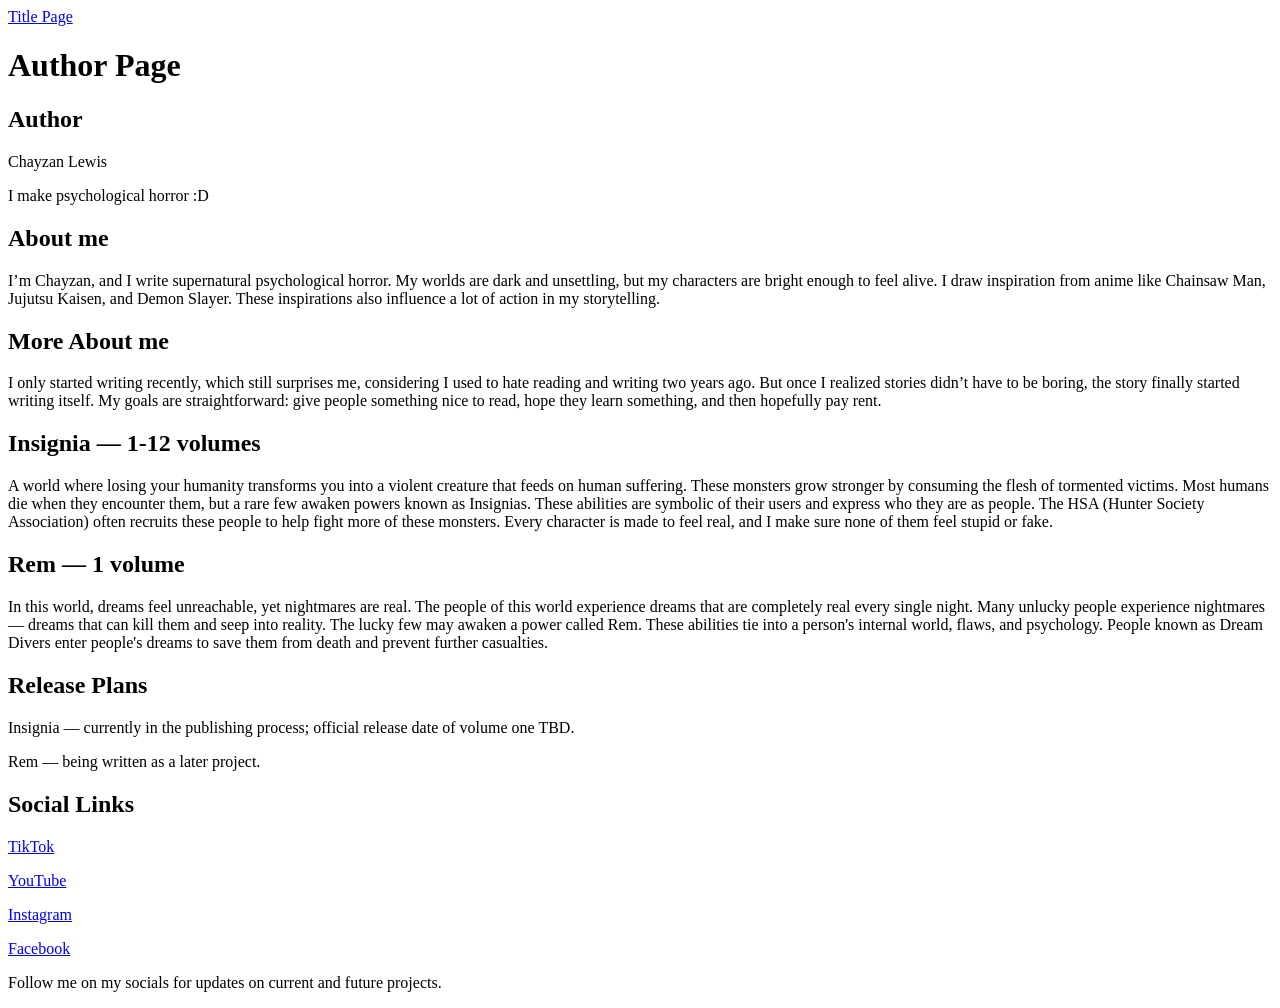
==== author.html @ 24f2f399 "Rename Author Page.txt to author.html" ====
<!DOCTYPE html>
<html>
    <head>
        <title>Author Page</title>
        <link rel="stylesheet" href="Css.css">
    </head>
    <body>
        <main>
            <a href="index.html">Title Page</a>
            <h1>Author Page</h1>
            <h2>Author</h2>

<p>Chayzan Lewis</p>  

<p>I make psychological horror :D</p>

<h2>About me</h2>

<p>
I’m Chayzan, and I write supernatural psychological horror. My worlds are dark and unsettling, but my characters are bright enough to feel alive. I draw inspiration from anime like Chainsaw Man, Jujutsu Kaisen, and Demon Slayer. These inspirations also influence a lot of action in my storytelling.
</p>

<h2>More About me</h2>

<p>
I only started writing recently, which still surprises me, considering I used to hate reading and writing two years ago. But once I realized stories didn’t have to be boring, the story finally started writing itself. My goals are straightforward: give people something nice to read, hope they learn something, and then hopefully pay rent.
</p>

<h2>Insignia — 1-12 volumes</h2>

<p>
A world where losing your humanity transforms you into a violent creature that feeds on human suffering. These monsters grow stronger by consuming the flesh of tormented victims. Most humans die when they encounter them, but a rare few awaken powers known as Insignias. These abilities are symbolic of their users and express who they are as people. The HSA (Hunter Society Association) often recruits these people to help fight more of these monsters. Every character is made to feel real, and I make sure none of them feel stupid or fake.
</p>

<h2>Rem — 1 volume</h2>

<p>
In this world, dreams feel unreachable, yet nightmares are real. The people of this world experience dreams that are completely real every single night. Many unlucky people experience nightmares — dreams that can kill them and seep into reality. The lucky few may awaken a power called Rem. These abilities tie into a person's internal world, flaws, and psychology. People known as Dream Divers enter people's dreams to save them from death and prevent further casualties.
</p>

<h2>Release Plans</h2>

<p>
Insignia — currently in the publishing process; official release date of volume one TBD.
</p>

<p>
Rem — being written as a later project.
</p>

<h2>Social Links</h2>

<p>
<a href = https://www.tiktok.com/@scribe_56>TikTok</a>
</p>

<p>
<a href = https://www.youtube.com/@Scribes_56>YouTube</a>
</p>

<p>
<a href =  https://www.instagram.com/scribes_56>Instagram</a>
</p>

<p>
<a href = https://www.facebook.com/share/p/1EnH53ydr8/>Facebook</a>
</p>

<p>
Follow me on my socials for updates on current and future projects.
</p>
        </main>
    </body>
</html>
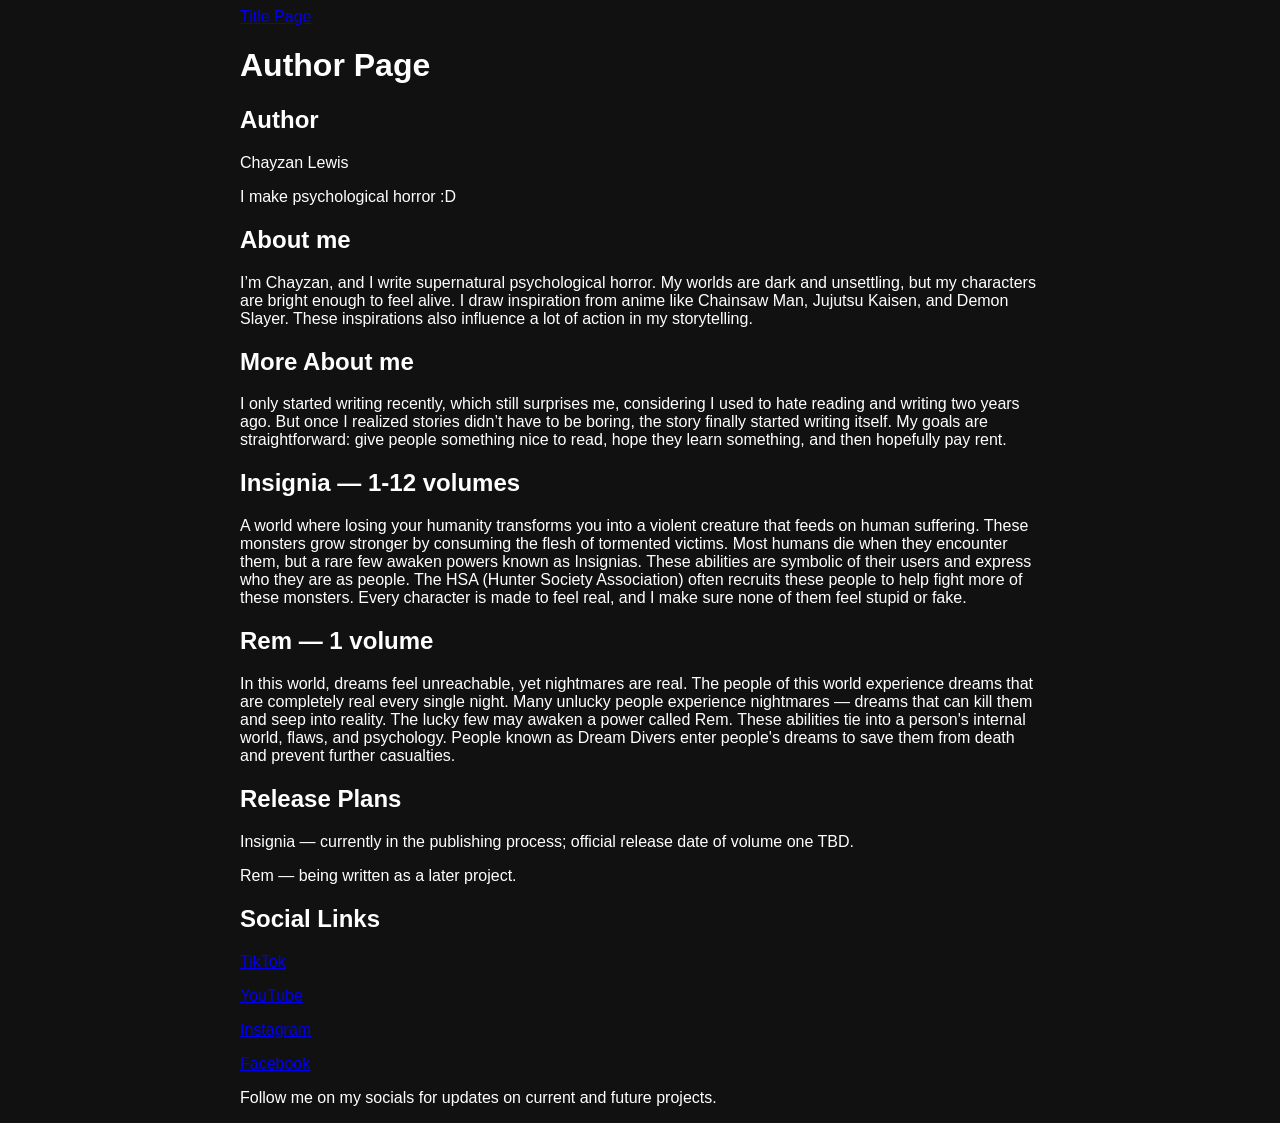
==== commit 3d5e4b27: "Update stylesheet link in author.html" ====
--- a/author.html
+++ b/author.html
@@ -2,7 +2,7 @@
 <html>
     <head>
         <title>Author Page</title>
-        <link rel="stylesheet" href="Css.css">
+        <link rel="stylesheet" href="style.css">
     </head>
     <body>
         <main>
--- a/style.css
+++ b/style.css
@@ -0,0 +1,23 @@
+body {
+    font-family: Arial, sans-serif;
+    background-color: #111;
+    color: white;
+}
+
+main {
+    max-width: 800px;
+    margin: auto;
+}
+
+img {
+    max-width: 100%;
+}
+
+button {
+    padding: 10px 15px;
+    font-size: 16px;
+}
+img {
+    width: 300px;
+    height: auto;
+}
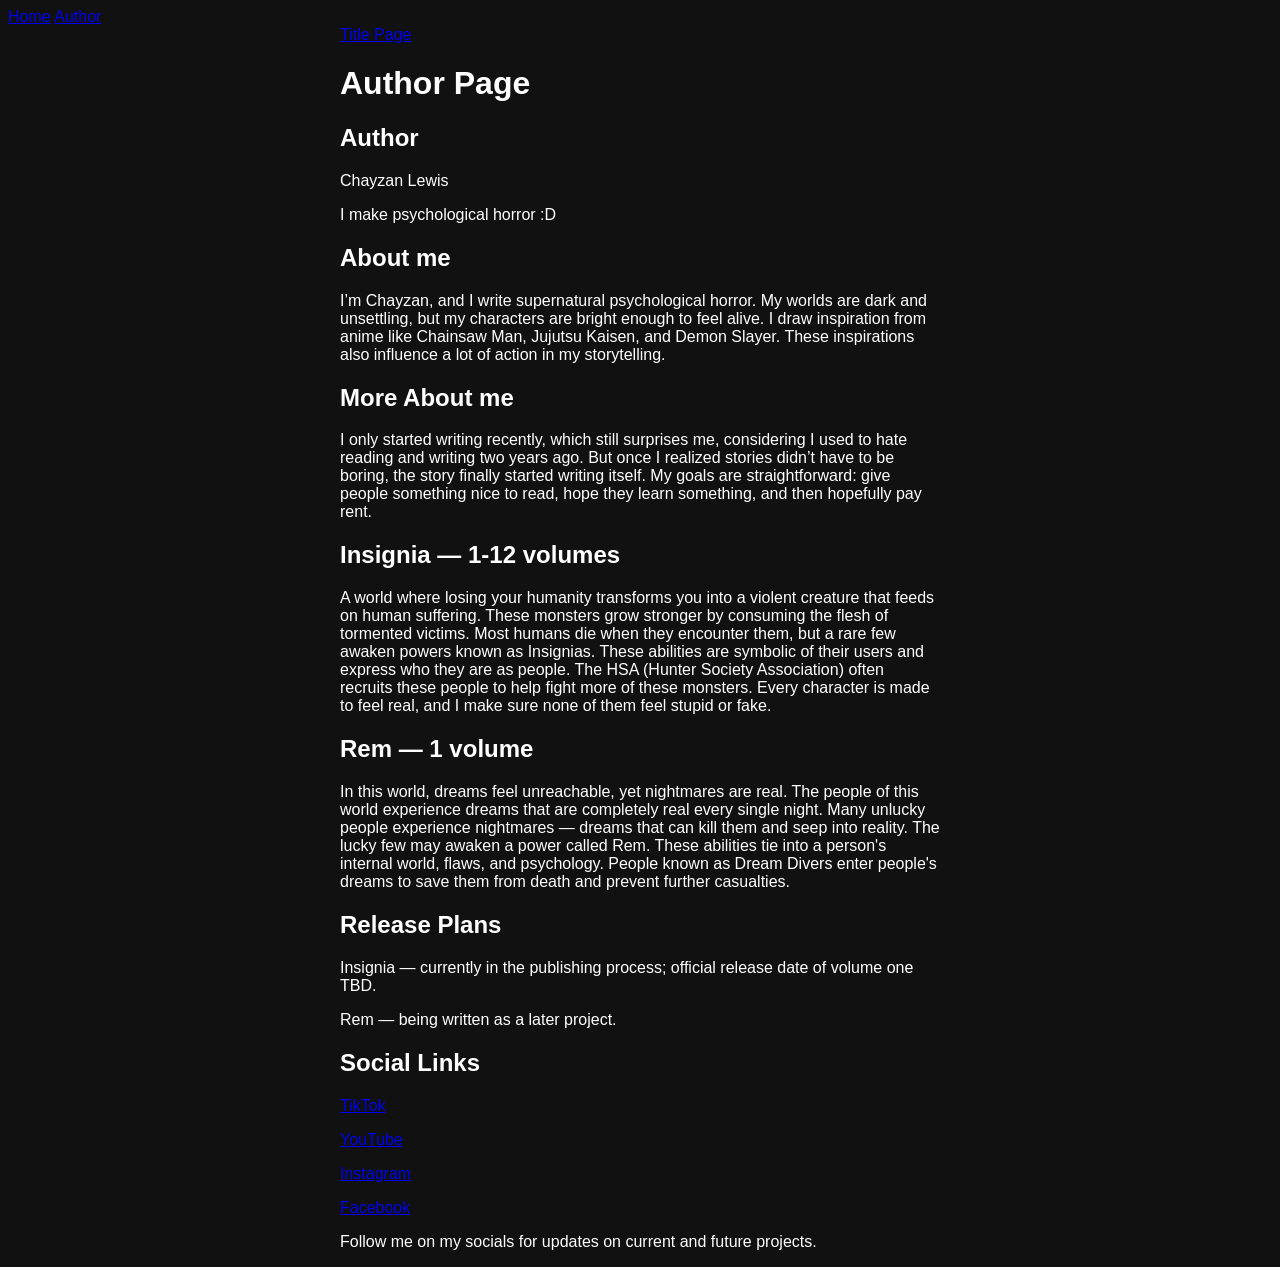
==== commit de407bfc: "Add navigation links to author.html" ====
--- a/author.html
+++ b/author.html
@@ -5,6 +5,10 @@
         <link rel="stylesheet" href="style.css">
     </head>
     <body>
+        <nav>
+    <a href="index.html">Home</a>
+    <a href="author.html">Author</a>
+        </nav>
         <main>
             <a href="index.html">Title Page</a>
             <h1>Author Page</h1>
--- a/style.css
+++ b/style.css
@@ -5,7 +5,7 @@
 }
 
 main {
-    max-width: 800px;
+    max-width: 600px;
     margin: auto;
 }
 
@@ -16,6 +16,7 @@
 button {
     padding: 10px 15px;
     font-size: 16px;
+    color: black;
 }
 img {
     width: 300px;
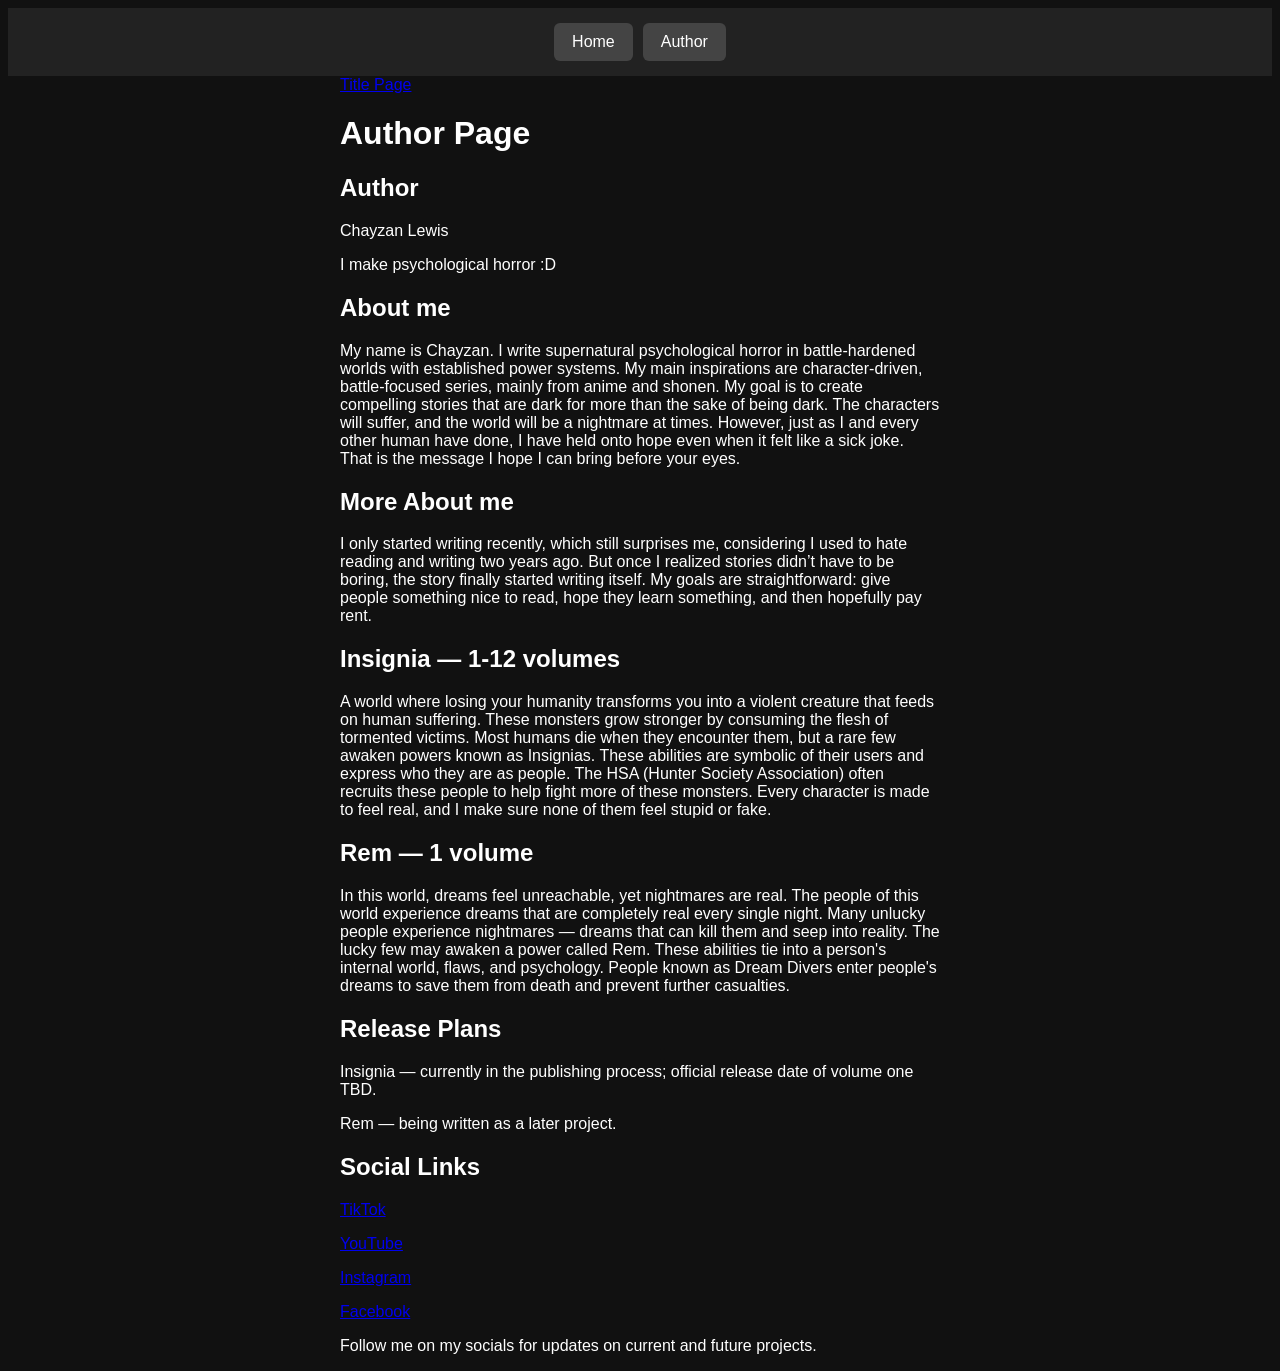
==== commit 8d637f45: "Revise author bio for clarity and depth Updated author description to reflect a more nuanced perspec" ====
--- a/author.html
+++ b/author.html
@@ -6,8 +6,8 @@
     </head>
     <body>
         <nav>
-    <a href="index.html">Home</a>
-    <a href="author.html">Author</a>
+            <a href="index.html">Home</a>
+            <a href="author.html">Author</a>
         </nav>
         <main>
             <a href="index.html">Title Page</a>
@@ -21,7 +21,7 @@
 <h2>About me</h2>
 
 <p>
-I’m Chayzan, and I write supernatural psychological horror. My worlds are dark and unsettling, but my characters are bright enough to feel alive. I draw inspiration from anime like Chainsaw Man, Jujutsu Kaisen, and Demon Slayer. These inspirations also influence a lot of action in my storytelling.
+My name is Chayzan. I write supernatural psychological horror in battle-hardened worlds with established power systems. My main inspirations are character-driven, battle-focused series, mainly from anime and shonen. My goal is to create compelling stories that are dark for more than the sake of being dark. The characters will suffer, and the world will be a nightmare at times. However, just as I and every other human have done, I have held onto hope even when it felt like a sick joke. That is the message I hope I can bring before your eyes.
 </p>
 
 <h2>More About me</h2>
--- a/style.css
+++ b/style.css
@@ -19,6 +19,25 @@
     color: black;
 }
 img {
-    width: 300px;
+    width: 520px;
     height: auto;
 }
+nav {
+    display: flex;
+    justify-content: center;
+    gap: 10px;
+    padding: 15px;
+    background-color: #222;
+}
+
+nav a {
+    background-color: #444;
+    color: white;
+    padding: 10px 18px;
+    text-decoration: none;
+    border-radius: 6px;
+}
+
+nav a:hover {
+    background-color: #665;
+}
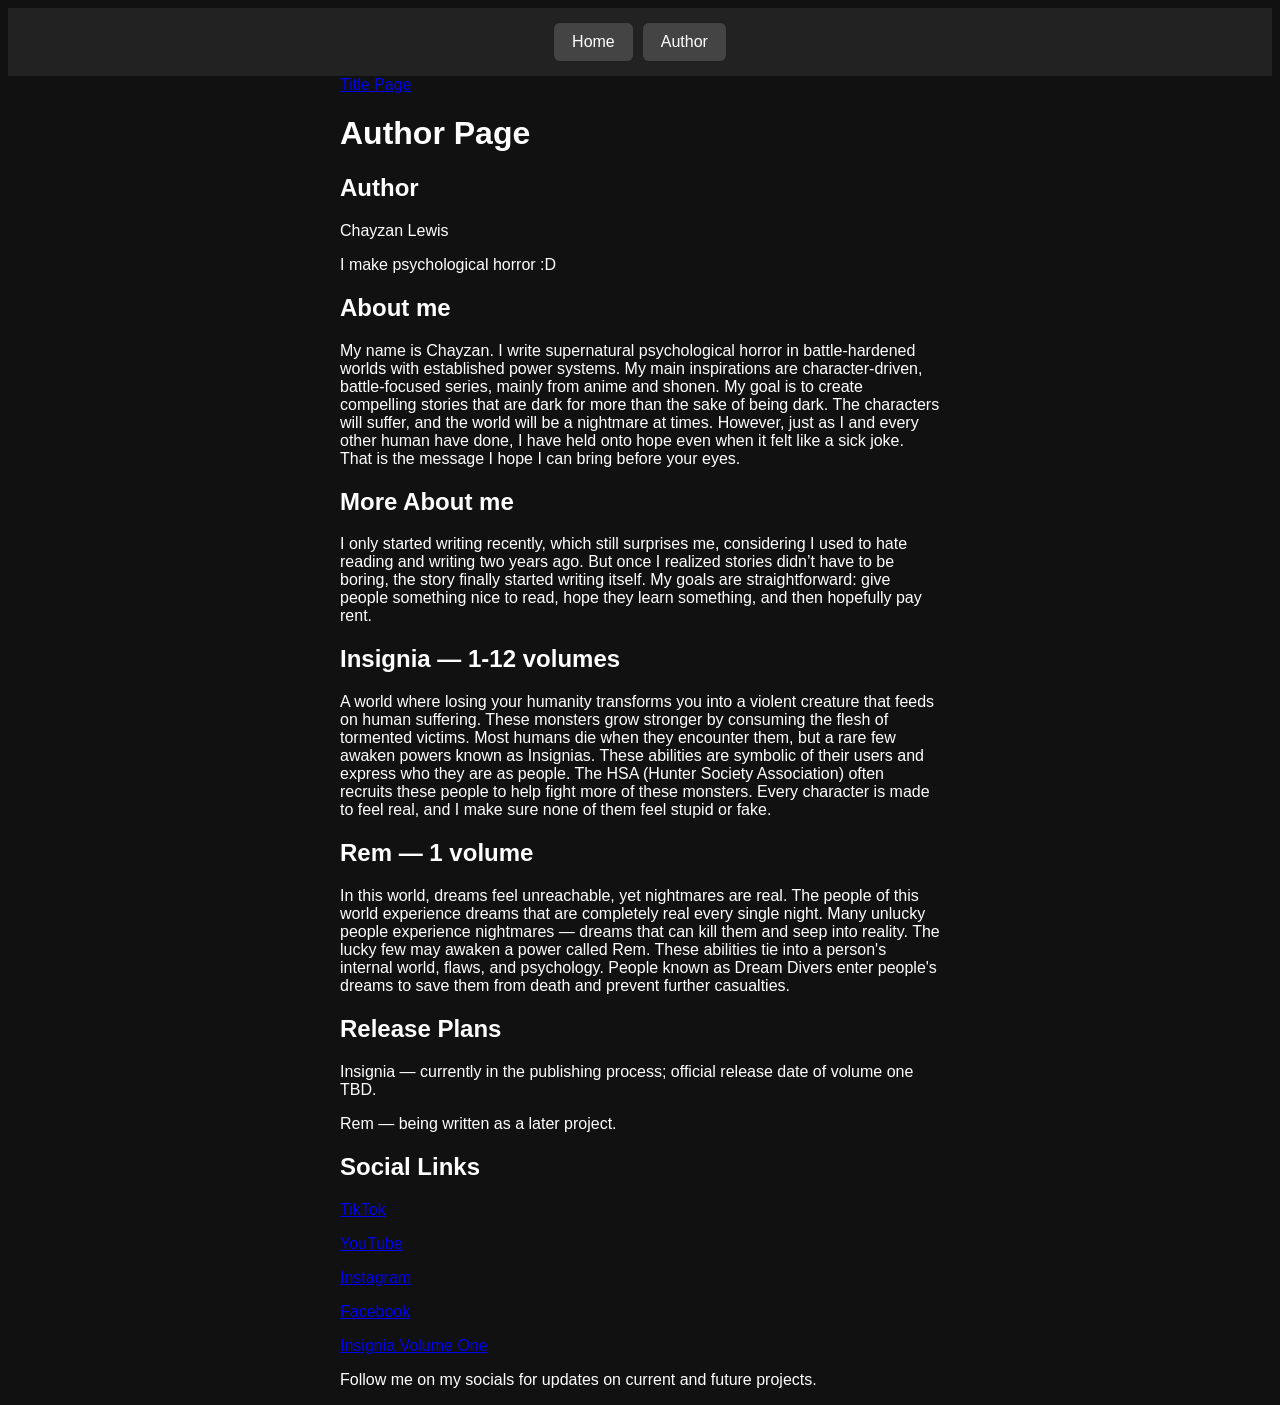
==== commit c8f9aac8: "Add link to Insignia Volume One in author.html" ====
--- a/author.html
+++ b/author.html
@@ -69,6 +69,10 @@
 <p>
 <a href = https://www.facebook.com/share/p/1EnH53ydr8/>Facebook</a>
 </p>
+            
+<p>
+<a href = https://a.co/d/0fzvdrkV>Insignia Volume One</a>
+</p> 
 
 <p>
 Follow me on my socials for updates on current and future projects.
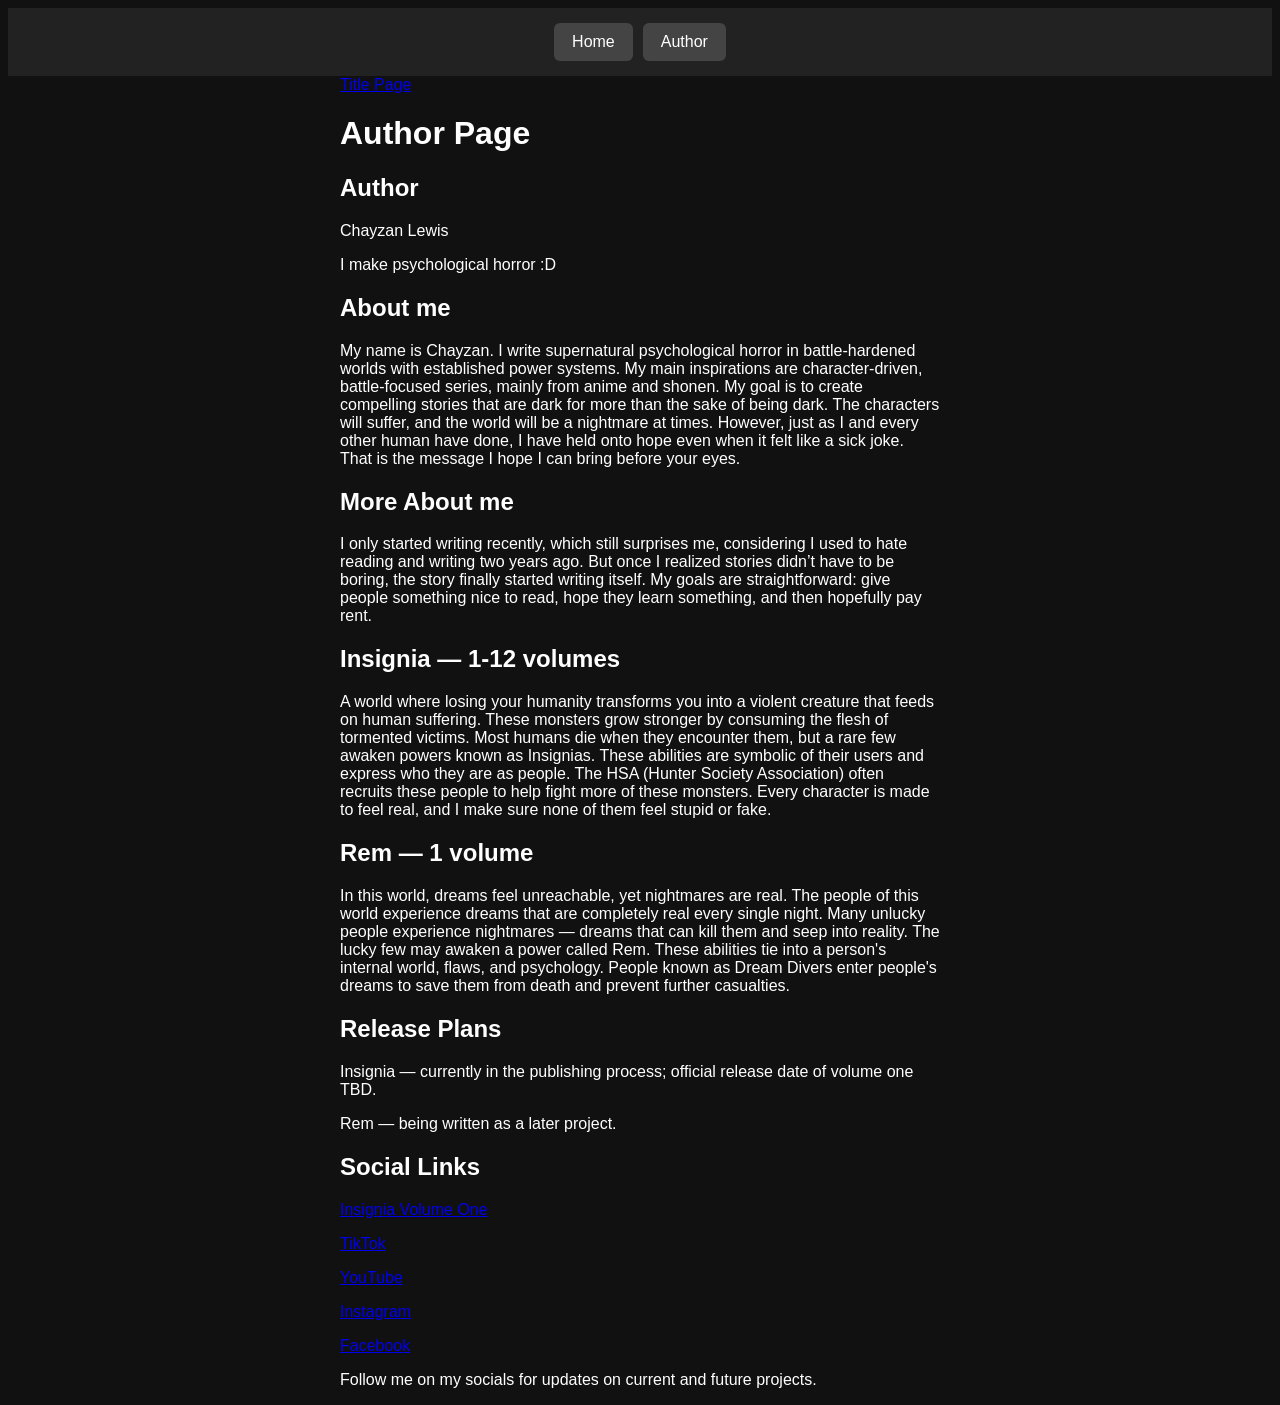
==== commit d23954ac: "Refactor social links in author.html Removed duplicate link to 'Insignia Volume One' and cleaned up " ====
--- a/author.html
+++ b/author.html
@@ -55,6 +55,10 @@
 <h2>Social Links</h2>
 
 <p>
+<a href = https://a.co/d/0fzvdrkV>Insignia Volume One</a>
+</p> 
+            
+<p>
 <a href = https://www.tiktok.com/@scribe_56>TikTok</a>
 </p>
 
@@ -69,10 +73,6 @@
 <p>
 <a href = https://www.facebook.com/share/p/1EnH53ydr8/>Facebook</a>
 </p>
-            
-<p>
-<a href = https://a.co/d/0fzvdrkV>Insignia Volume One</a>
-</p> 
 
 <p>
 Follow me on my socials for updates on current and future projects.
